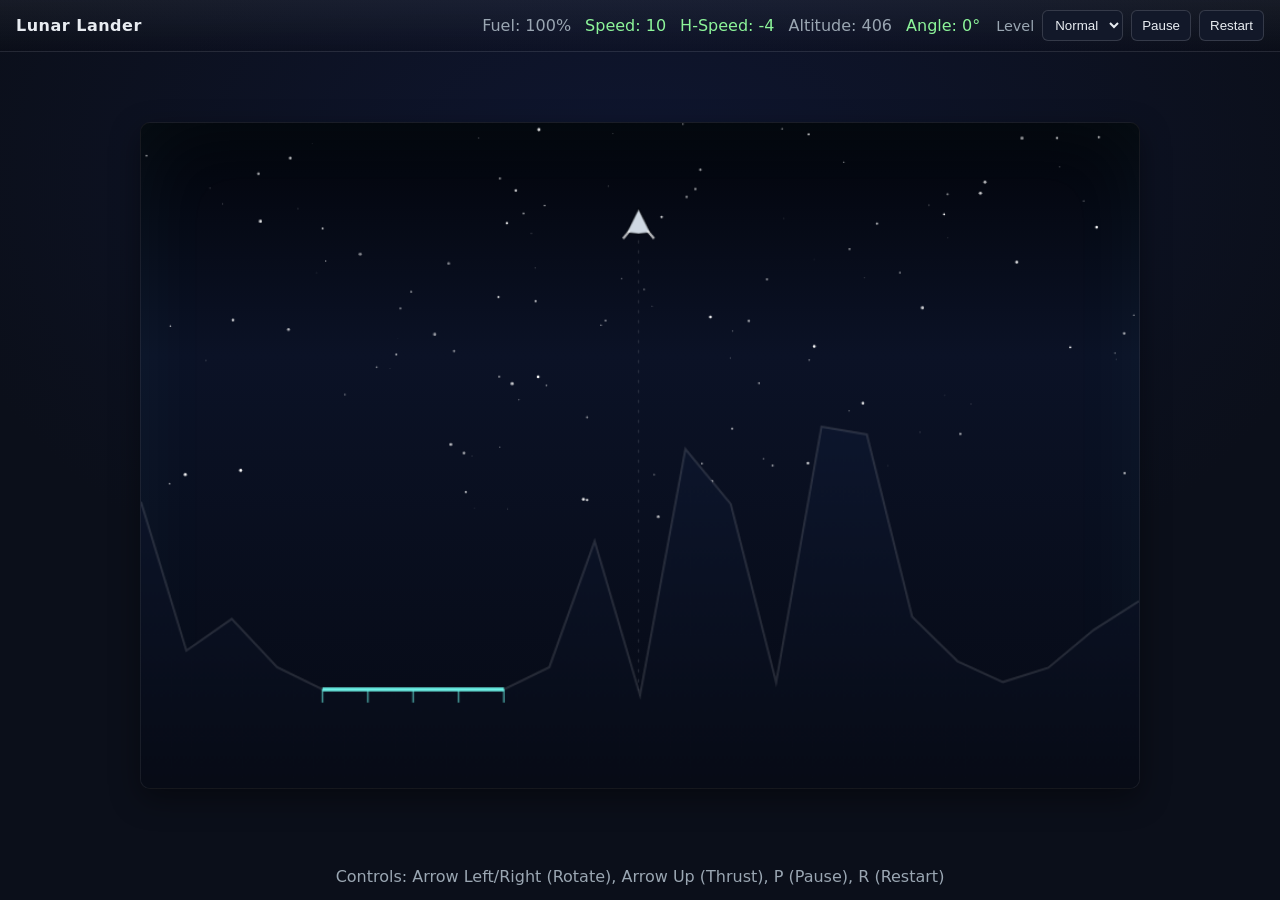
==== docs/index.html @ 6f87fbd5 "Move site to docs/ for GitHub Pages; update AGENTS.md structure" ====
<!DOCTYPE html>
<html lang="en">
  <head>
    <meta charset="UTF-8" />
    <meta name="viewport" content="width=device-width, initial-scale=1.0" />
    <title>Lunar Lander</title>
    <link rel="stylesheet" href="styles.css" />
  </head>
  <body>
    <div class="wrap">
      <header class="topbar">
        <div class="title">Lunar Lander</div>
        <div class="hud" id="hud">
          <span id="fuel">Fuel: 0</span>
          <span id="speed">Speed: 0</span>
          <span id="horiz">H-Speed: 0</span>
          <span id="alt">Altitude: 0</span>
          <span id="angle">Angle: 0°</span>
        </div>
        <div class="controls">
          <label for="level" class="level-label">Level</label>
          <select id="level" title="Select difficulty">
            <option value="easy">Easy</option>
            <option value="normal" selected>Normal</option>
            <option value="hard">Hard</option>
          </select>
          <button id="btn-pause" title="Pause (P)">Pause</button>
          <button id="btn-restart" title="Restart (R)">Restart</button>
        </div>
      </header>

      <main class="stage">
        <canvas id="game" width="900" height="600"></canvas>
        <div id="overlay" class="overlay hidden"></div>
      </main>

      <footer class="help">
        <div>
          Controls: Arrow Left/Right (Rotate), Arrow Up (Thrust), P (Pause), R (Restart)
        </div>
      </footer>
    </div>

    <script src="script.js"></script>
  </body>
  </html>
---- docs/styles.css ----
:root {
  --bg: #0b0f1a;
  --panel: #121829;
  --text: #e8ecf1;
  --muted: #9aa6b2;
  --accent: #6cf1e6;
  --good: #8df59a;
  --bad: #ff8181;
  --warn: #ffd47a;
}

* { box-sizing: border-box; }
html, body { height: 100%; }
body {
  margin: 0;
  background: radial-gradient(1200px 800px at 50% 20%, #0f1630 0%, var(--bg) 60%);
  color: var(--text);
  font-family: ui-sans-serif, system-ui, -apple-system, Segoe UI, Roboto, Helvetica, Arial, Noto Sans, "Apple Color Emoji", "Segoe UI Emoji";
}

.wrap {
  display: grid;
  grid-template-rows: auto 1fr auto;
  height: 100%;
}

.topbar {
  display: grid;
  grid-template-columns: 1fr auto auto;
  gap: 16px;
  align-items: center;
  padding: 10px 16px;
  background: linear-gradient(180deg, rgba(255,255,255,0.05), rgba(0,0,0,0.1));
  border-bottom: 1px solid rgba(255,255,255,0.06);
}

.title { font-weight: 700; letter-spacing: 0.5px; }

.hud { display: flex; gap: 14px; font-variant-numeric: tabular-nums; }
.hud span { color: var(--muted); }
.hud span strong { color: var(--text); }

.controls { display: flex; gap: 8px; }
label.level-label { color: var(--muted); font-size: 0.9rem; align-self: center; }
button {
  background: var(--panel);
  color: var(--text);
  border: 1px solid rgba(255,255,255,0.15);
  border-radius: 6px;
  padding: 6px 10px;
  cursor: pointer;
}
button:hover { filter: brightness(1.1); }

select#level {
  background: var(--panel);
  color: var(--text);
  border: 1px solid rgba(255,255,255,0.15);
  border-radius: 6px;
  padding: 6px 8px;
}

.stage {
  display: grid;
  place-items: center;
  padding: 16px;
}

canvas {
  background: linear-gradient(180deg, #02040a 0%, #0b1226 35%, #060a15 100%);
  border-radius: 10px;
  border: 1px solid rgba(255,255,255,0.08);
  box-shadow: 0 10px 30px rgba(0,0,0,0.4), inset 0 0 80px rgba(108,241,230,0.05);
  max-width: min(95vw, 1000px);
  width: 100%;
  height: auto;
}

.overlay {
  position: absolute;
  inset: 0;
  display: grid;
  place-items: center;
  color: var(--text);
  text-align: center;
  padding: 16px;
  pointer-events: none;
}
.overlay.hidden { display: none; }

.overlay .panel {
  background: rgba(10,14,28,0.75);
  border: 1px solid rgba(255,255,255,0.1);
  border-radius: 12px;
  padding: 18px 20px;
  max-width: 580px;
  backdrop-filter: blur(6px);
}
.overlay h1 { margin: 0 0 8px; }
.overlay p { margin: 8px 0; color: var(--muted); }

.help {
  color: var(--muted);
  text-align: center;
  padding: 8px 12px 14px;
}
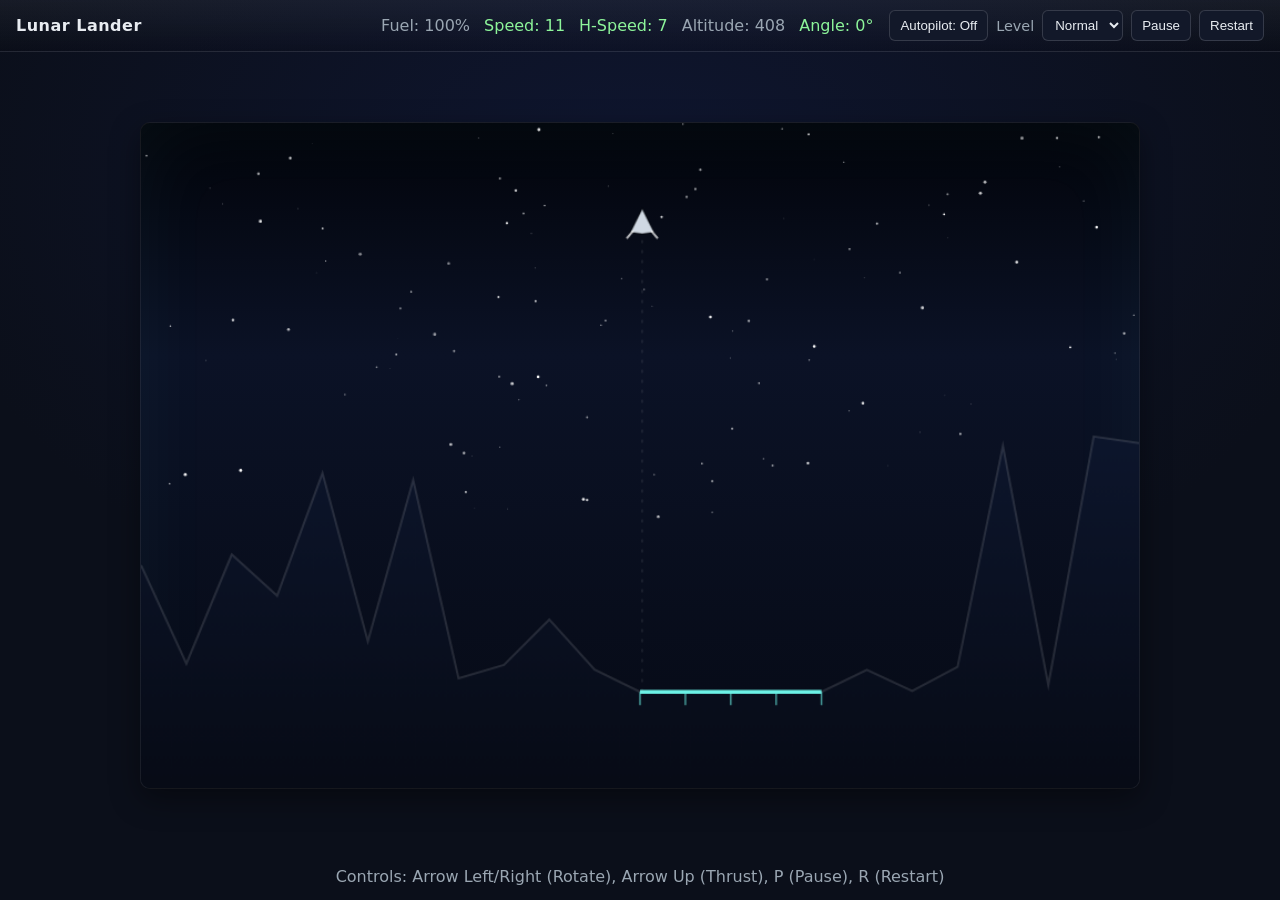
==== commit b7abf1a8: "Add Autopilot mode: UI toggle and heuristic controller to land on pad" ====
--- a/docs/index.html
+++ b/docs/index.html
@@ -18,6 +18,7 @@
           <span id="angle">Angle: 0°</span>
         </div>
         <div class="controls">
+          <button id="btn-auto" title="Toggle Autopilot (Q)">Autopilot: Off</button>
           <label for="level" class="level-label">Level</label>
           <select id="level" title="Select difficulty">
             <option value="easy">Easy</option>
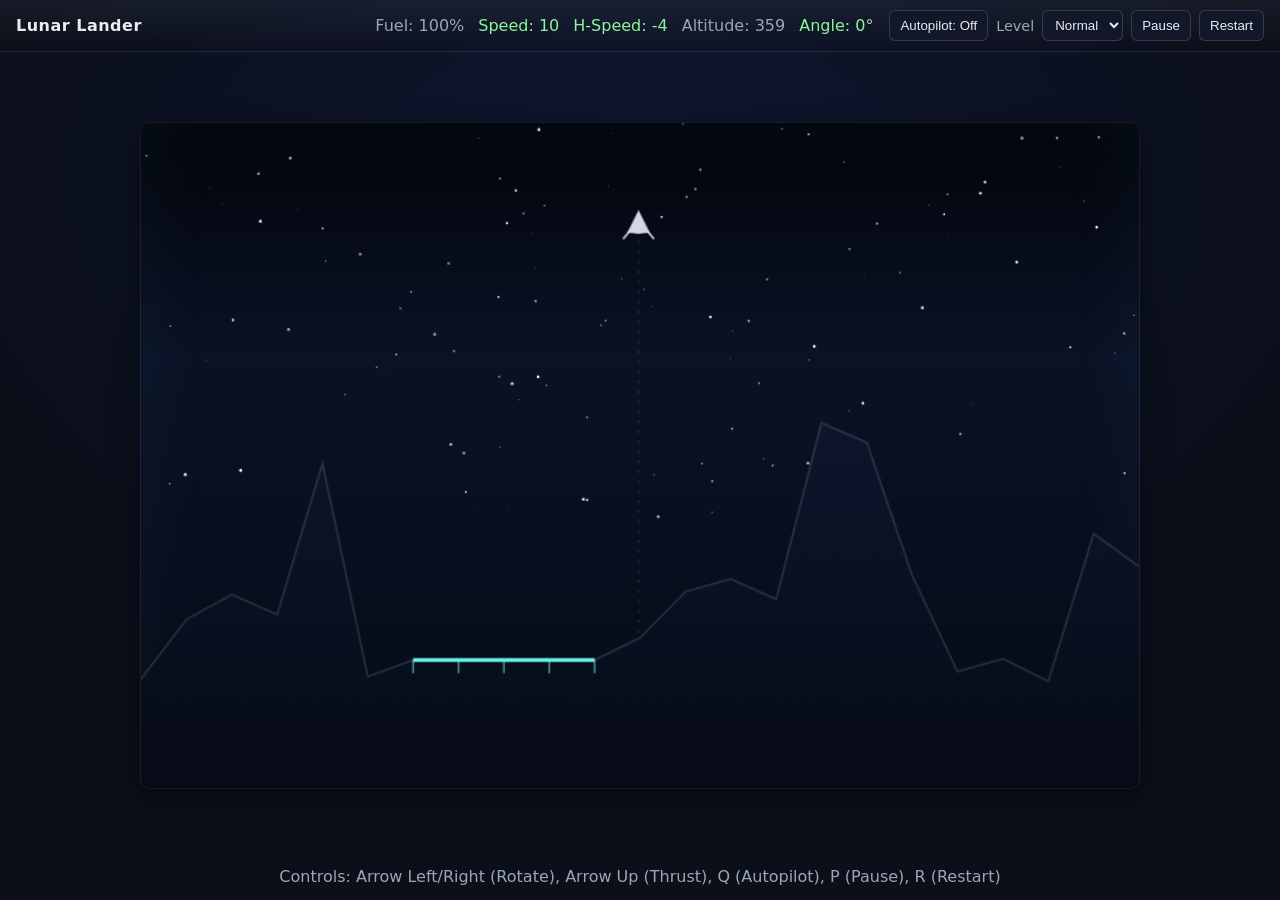
==== commit a93827f4: "Autopilot: fuel-aware suicide-burn heuristic + updated controls text" ====
--- a/docs/index.html
+++ b/docs/index.html
@@ -37,7 +37,7 @@
 
       <footer class="help">
         <div>
-          Controls: Arrow Left/Right (Rotate), Arrow Up (Thrust), P (Pause), R (Restart)
+          Controls: Arrow Left/Right (Rotate), Arrow Up (Thrust), Q (Autopilot), P (Pause), R (Restart)
         </div>
       </footer>
     </div>
